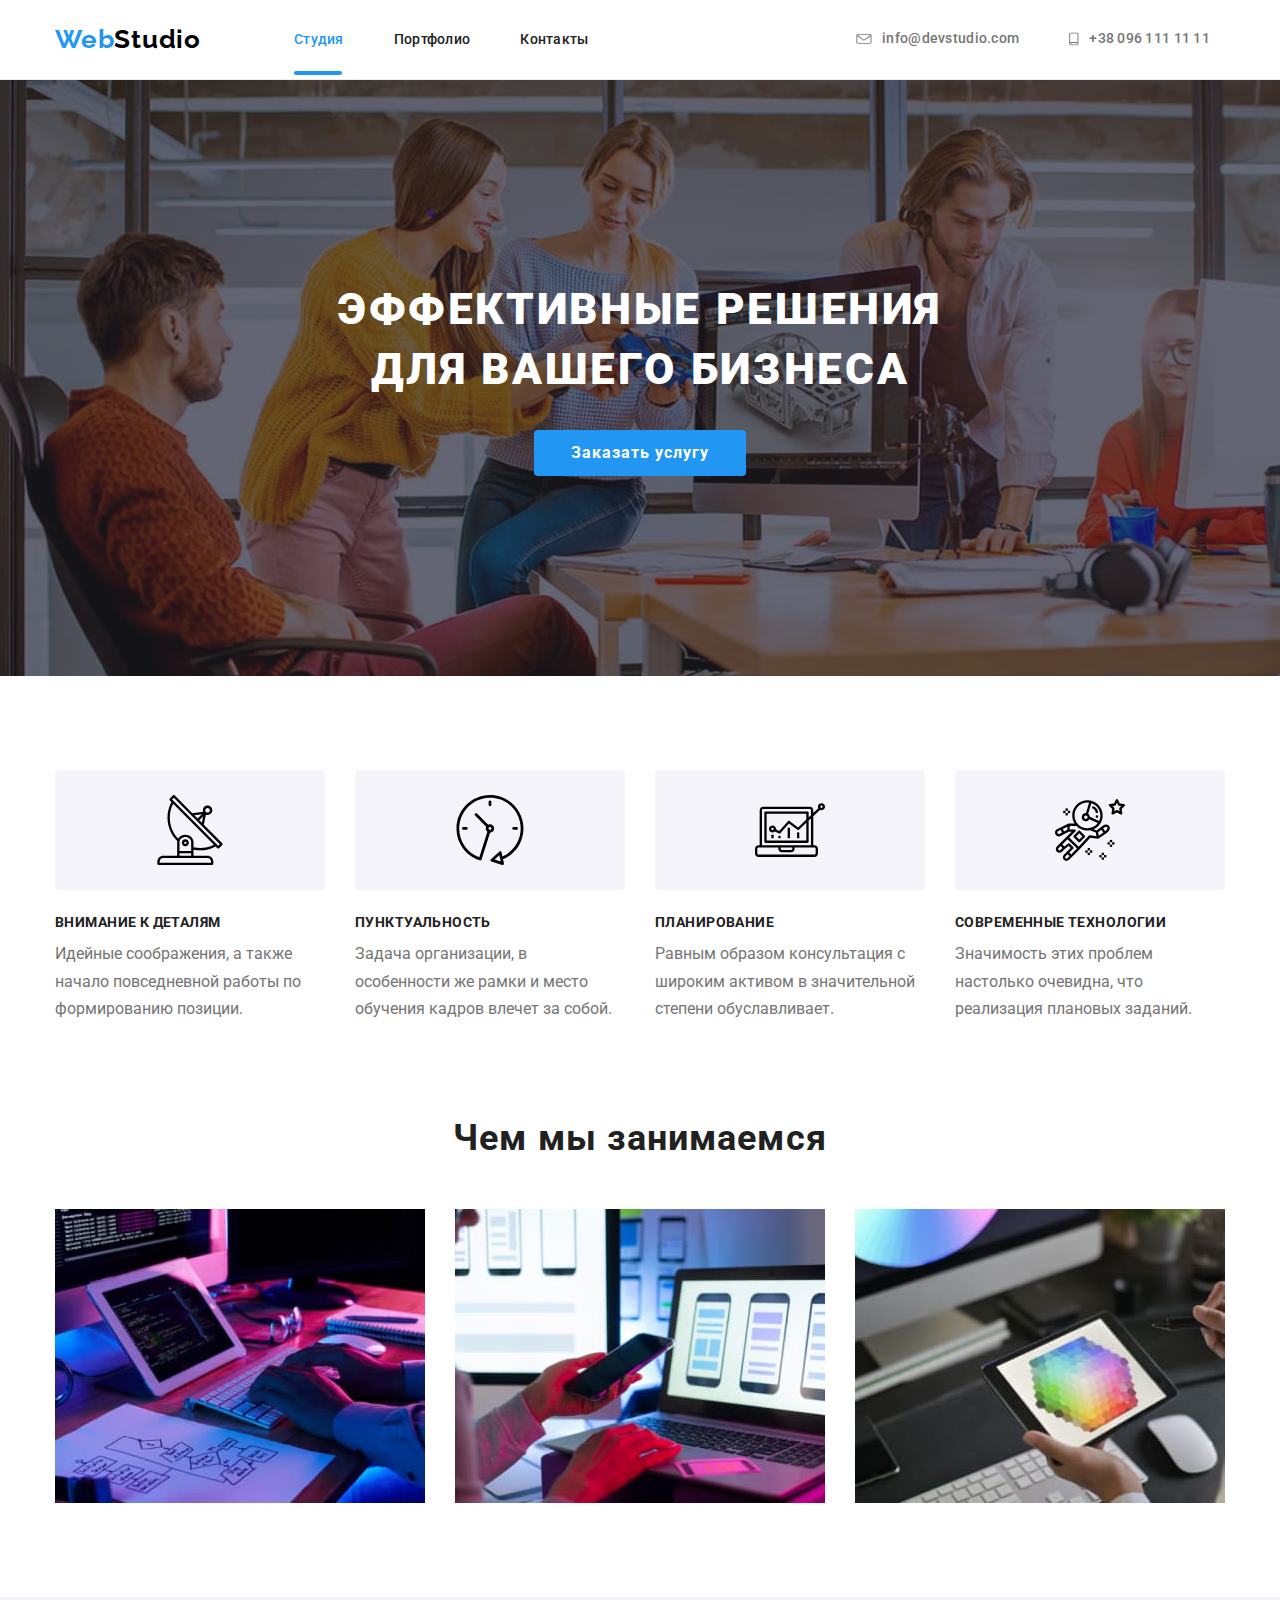
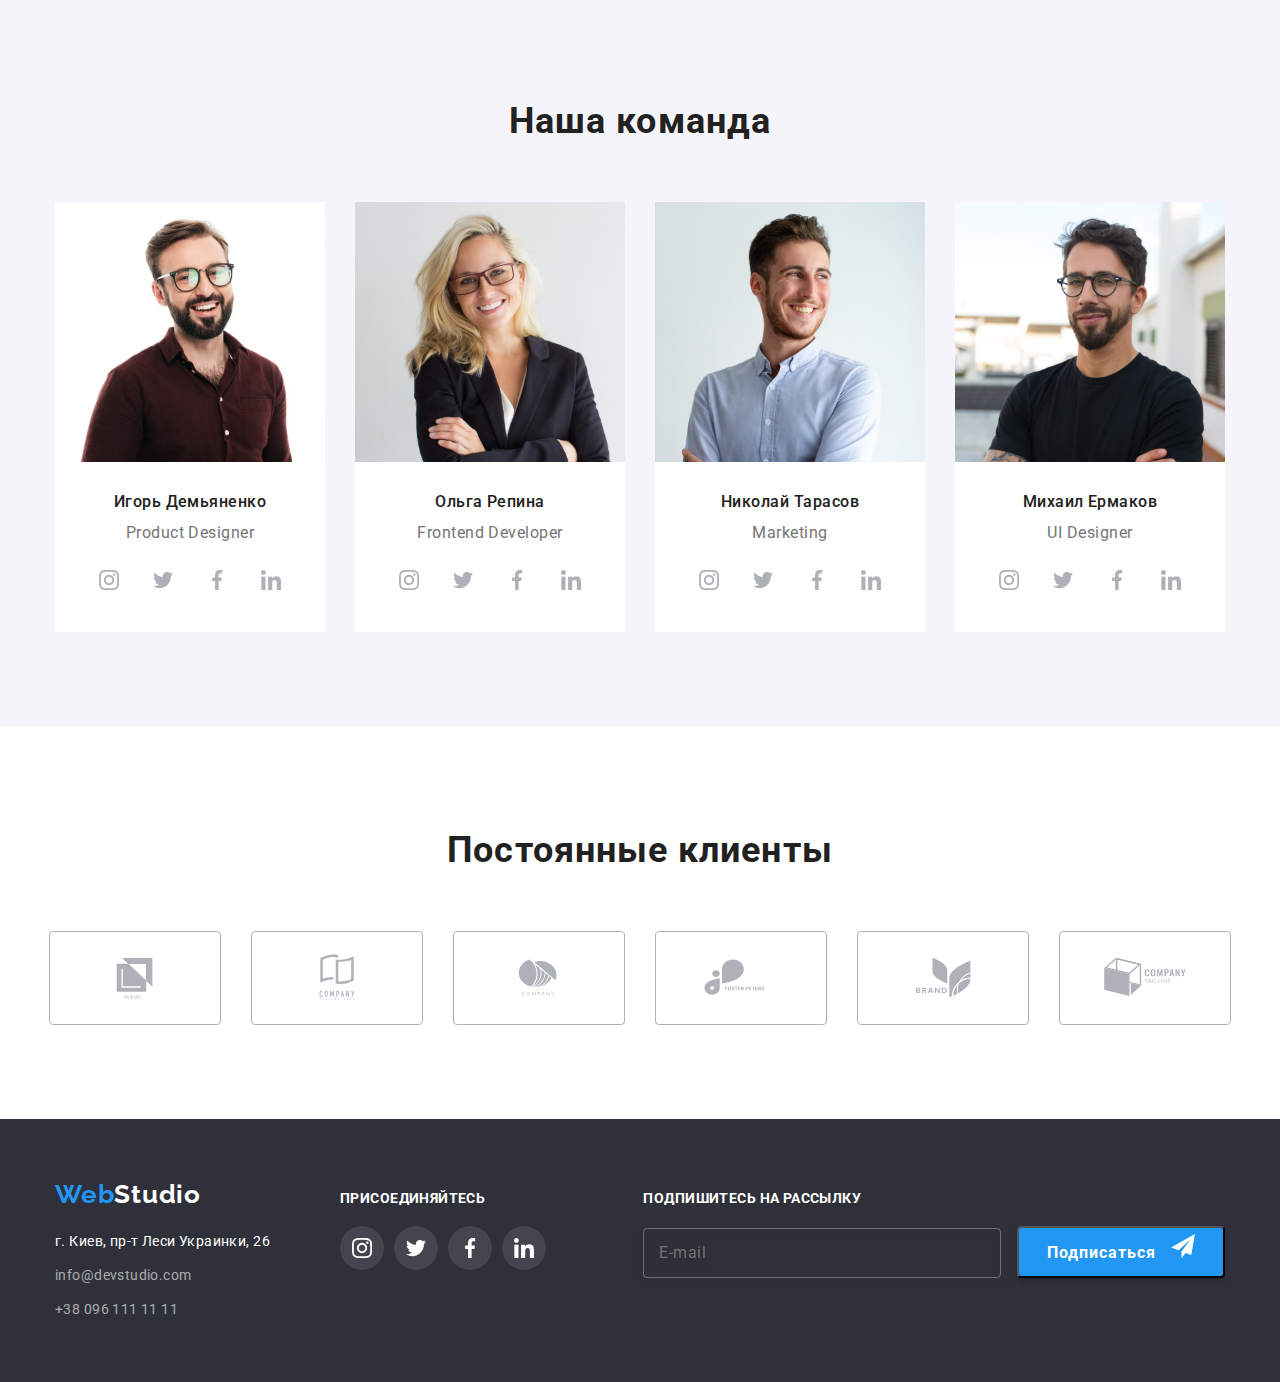
==== index.html @ dc76d2a0 "add" ====
<!DOCTYPE html>
<html lang="ru">
  <head>
    <meta charset="UTF-8" />
    <meta http-equiv="X-UA-Compatible" content="IE=edge" />
    <meta name="viewport" content="width=device-width, initial-scale=1.0" />
    <title>Document</title>
    <link rel="preconnect" href="https://fonts.googleapis.com" />
    <link rel="preconnect" href="https://fonts.gstatic.com" crossorigin />
    <link
      href="https://fonts.googleapis.com/css2?family=Raleway:wght@700&family=Roboto:wght@400;500;700;900&display=swap"
      rel="stylesheet"
    />
    <link
      rel="stylesheet"
      href="https://cdn.jsdelivr.net/npm/modern-normalize@1.1.0/modern-normalize.min.css"
    />
    <link rel="stylesheet" href="./css/styles.css" />
  </head>
  <body>
    <!-- header -->
    <header class="page-header">
      <div class="container header-container">
        <nav class="page-nav">
          <a class="logo-header link" href="WebStudio./index.html" lang="en">
            Web<span class="logo-color-header">Studio</span>
          </a>
          <ul class="menu list">
            <li class="menu-item">
              <a class="menu-link link current studio" href="./index.html">Студия</a>
            </li>
            <li class="menu-item">
              <a class="menu-link link" href="portfolio.html">Портфолио</a>
            </li>
            <li class="menu-item">
              <a class="menu-link link" href="">Контакты</a>
            </li>
          </ul>
        </nav>
        <ul class="menu list">
          <li class="menu-item">
            <a class="contact-email link" href="mailto:info@devstudio.com"
              ><svg class="social-list-icons" width="16" height="12">
                <use href="./images/sprite.svg#icon-envelope"></use>
              </svg>
              info@devstudio.com
            </a>
          </li>
          <li class="menu-item">
            <a class="contact-phone-number link" href="tel:+380961111111"
              ><svg class="social-list-icons" width="10px" height="16px">
                <use href="./images/sprite.svg#icon-smartphone"></use></svg
              >+38 096 111 11 11</a
            >
          </li>
        </ul>
      </div>
    </header>
    <main>
      <!-- hero -->

      <section class="color-hero hero-section">
        <h1 class="hero-title">эффективные решения для вашего бизнеса</h1>
        <button class="modal-btn" type="button" data-modal-open>Заказать услугу</button>
      </section>

      <!-- advantages -->

      <section class="emoloyees-section section">
        <div class="container">
          <h2 class="visually-hidden">наши преимущества</h2>
          <ul class="list list-advantages">
            <li class="advantages-description">
              <div class="icon-advantage-container">
                <svg class="icon-advantage" width="70px" height="70px">
                  <use href="./images/sprite.svg#icon-advantage1"></use>
                </svg>
              </div>
              <h3 class="subtitle">внимание к деталям</h3>
              <p class="subtitle-text">
                Идейные соображения, а также начало повседневной работы по формированию позиции.
              </p>
            </li>
            <li class="advantages-description">
              <div class="icon-advantage-container">
                <svg class="icon-advantage" width="70px" height="70px">
                  <use href="./images/sprite.svg#icon-advantage2"></use>
                </svg>
              </div>
              <h3 class="subtitle">пунктуальность</h3>
              <p class="subtitle-text">
                Задача организации, в особенности же рамки и место обучения кадров влечет за собой.
              </p>
            </li>
            <li class="advantages-description">
              <div class="icon-advantage-container">
                <svg class="icon-advantage" width="70px" height="70px">
                  <use href="./images/sprite.svg#icon-advantage3"></use>
                </svg>
              </div>
              <h3 class="subtitle">планирование</h3>
              <p class="subtitle-text">
                Равным образом консультация с широким активом в значительной степени обуславливает.
              </p>
            </li>
            <li class="advantages-description">
              <div class="icon-advantage-container">
                <svg class="icon-advantage" width="70px" height="70px">
                  <use href="./images/sprite.svg#icon-advantage4"></use>
                </svg>
              </div>
              <h3 class="subtitle">современные технологии</h3>
              <p class="subtitle-text">
                Значимость этих проблем настолько очевидна, что реализация плановых заданий.
              </p>
            </li>
          </ul>
        </div>
      </section>

      <!-- what we are doing -->

      <section class="section what-we-do section-color">
        <div class="container">
          <h2 class="business-subheading">Чем мы занимаемся</h2>
          <ul class="do-list">
            <li>
              <img src="./images/projects/box1.jpg" alt="верстка" width="370" height="294" />
            </li>
            <li>
              <img
                src="./images/projects/box2.jpg"
                alt="адаптация приложения"
                width="370"
                height="294"
              />
            </li>
            <li>
              <img src="./images/projects/box3.jpg" alt="дизайн" width="370" height="294" />
            </li>
          </ul>
        </div>
      </section>

      <!-- our team -->

      <section class="section team-section">
        <div class="container">
          <h2 class="employees-title">Наша команда</h2>
          <ul class="employees-list">
            <li class="employees-card">
              <img
                src="./images/employees/игорь(1).jpg"
                alt="молодой человек"
                width="270"
                height="260"
              />
              <div class="empolyees-card-description">
                <h3 class="names">Игорь Демьяненко</h3>
                <p class="position" lang="en">Product Designer</p>
                <ul class="social-list">
                  <li class="social-list-item">
                    <a href="" class="social-list-link">
                      <svg class="social-list-icon" width="20" height="20">
                        <use href="./images/sprite.svg#icon-instagram"></use>
                      </svg>
                    </a>
                  </li>
                  <li class="social-list-item">
                    <a href="" class="social-list-link">
                      <svg class="social-list-icon" width="20" height="20">
                        <use href="./images/sprite.svg#icon-twitter"></use>
                      </svg>
                    </a>
                  </li>
                  <li class="social-list-item">
                    <a href="" class="social-list-link">
                      <svg class="social-list-icon" width="20" height="20">
                        <use href="./images/sprite.svg#icon-facebook"></use>
                      </svg>
                    </a>
                  </li>
                  <li class="social-list-item">
                    <a href="" class="social-list-link">
                      <svg class="social-list-icon" width="20" height="20">
                        <use href="./images/sprite.svg#icon-linkedin"></use>
                      </svg>
                    </a>
                  </li>
                </ul>
              </div>
            </li>
            <li class="employees-card">
              <img src="./images/employees/ольга(2).jpg" alt="девушка" width="270" height="260" />
              <div class="empolyees-card-description">
                <h3 class="names">Ольга Репина</h3>
                <p class="position" lang="en">Frontend Developer</p>
                <ul class="social-list">
                  <li class="social-list-item">
                    <a href="" class="social-list-link">
                      <svg class="social-list-icon" width="20" height="20">
                        <use href="./images/sprite.svg#icon-instagram"></use>
                      </svg>
                    </a>
                  </li>
                  <li class="social-list-item">
                    <a href="" class="social-list-link">
                      <svg class="social-list-icon" width="20" height="20">
                        <use href="./images/sprite.svg#icon-twitter"></use>
                      </svg>
                    </a>
                  </li>
                  <li class="social-list-item">
                    <a href="" class="social-list-link">
                      <svg class="social-list-icon" width="20" height="20">
                        <use href="./images/sprite.svg#icon-facebook"></use>
                      </svg>
                    </a>
                  </li>
                  <li class="social-list-item">
                    <a href="" class="social-list-link">
                      <svg class="social-list-icon" width="20" height="20">
                        <use href="./images/sprite.svg#icon-linkedin"></use>
                      </svg>
                    </a>
                  </li>
                </ul>
              </div>
            </li>
            <li class="employees-card">
              <img
                src="./images/employees/николай(3).jpg"
                alt="молодой человек"
                width="270"
                height="260"
              />
              <div class="empolyees-card-description">
                <h3 class="names">Николай Тарасов</h3>
                <p class="position" lang="en">Marketing</p>
                <ul class="social-list">
                  <li class="social-list-item">
                    <a href="" class="social-list-link">
                      <svg class="social-list-icon" width="20" height="20">
                        <use href="./images/sprite.svg#icon-instagram"></use>
                      </svg>
                    </a>
                  </li>
                  <li class="social-list-item">
                    <a href="" class="social-list-link">
                      <svg class="social-list-icon" width="20" height="20">
                        <use href="./images/sprite.svg#icon-twitter"></use>
                      </svg>
                    </a>
                  </li>
                  <li class="social-list-item">
                    <a href="" class="social-list-link">
                      <svg class="social-list-icon" width="20" height="20">
                        <use href="./images/sprite.svg#icon-facebook"></use>
                      </svg>
                    </a>
                  </li>
                  <li class="social-list-item">
                    <a href="" class="social-list-link">
                      <svg class="social-list-icon" width="20" height="20">
                        <use href="./images/sprite.svg#icon-linkedin"></use>
                      </svg>
                    </a>
                  </li>
                </ul>
              </div>
            </li>
            <li class="employees-card">
              <img
                src="./images/employees/михаил(4).jpg"
                alt="молодой человек"
                width="270"
                height="260"
              />
              <div class="empolyees-card-description">
                <h3 class="names">Михаил Ермаков</h3>
                <p class="position" lang="en">UI Designer</p>
                <ul class="social-list">
                  <li class="social-list-item">
                    <a href="" class="social-list-link">
                      <svg class="social-list-icon" width="20" height="20">
                        <use href="./images/sprite.svg#icon-instagram"></use>
                      </svg>
                    </a>
                  </li>
                  <li class="social-list-item">
                    <a href="" class="social-list-link">
                      <svg class="social-list-icon" width="20" height="20">
                        <use href="./images/sprite.svg#icon-twitter"></use>
                      </svg>
                    </a>
                  </li>
                  <li class="social-list-item">
                    <a href="" class="social-list-link">
                      <svg class="social-list-icon" width="20" height="20">
                        <use href="./images/sprite.svg#icon-facebook"></use>
                      </svg>
                    </a>
                  </li>
                  <li class="social-list-item">
                    <a href="" class="social-list-link">
                      <svg class="social-list-icon" width="20" height="20">
                        <use href="./images/sprite.svg#icon-linkedin"></use>
                      </svg>
                    </a>
                  </li>
                </ul>
              </div>
            </li>
          </ul>
        </div>
      </section>

      <!-- =====our clients ====== -->

      <section class="constant-clients">
        <div class="container">
          <h2 class="employees-title">Постоянные клиенты</h2>
          <ul class="constant-client-list">
            <li class="constant-client-item">
              <a href="" class="client-list-link">
                <svg class="client-list-icon" width="106" height="60">
                  <use href="./images/sprite.svg#icon-Logo"></use>
                </svg>
              </a>
            </li>
            <li class="constant-client-item">
              <a href="" class="client-list-link">
                <svg class="client-list-icon" width="106" height="60">
                  <use href="./images/sprite.svg#icon-Logo-1"></use>
                </svg>
              </a>
            </li>
            <li class="constant-client-item">
              <a href="" class="client-list-link">
                <svg class="client-list-icon" width="106" height="60">
                  <use href="./images/sprite.svg#icon-Logo-2"></use>
                </svg>
              </a>
            </li>
            <li class="constant-client-item">
              <a href="" class="client-list-link">
                <svg class="client-list-icon" width="106" height="60">
                  <use href="./images/sprite.svg#icon-Logo-3"></use>
                </svg>
              </a>
            </li>
            <li class="constant-client-item">
              <a href="" class="client-list-link">
                <svg class="client-list-icon" width="106" height="60">
                  <use href="./images/sprite.svg#icon-Logo-4"></use>
                </svg>
              </a>
            </li>
            <li class="constant-client-item">
              <a href="" class="client-list-link">
                <svg class="client-list-icon" width="106" height="60">
                  <use href="./images/sprite.svg#icon-Logo-5"></use>
                </svg>
              </a>
            </li>
          </ul>
        </div>
      </section>
    </main>

    <!-- footer -->

    <footer class="footer-color">
      <div class="container footer-container">
        <div>
          <a class="logo-footer" href="WebStudio./index.html" lang="en"
            >Web<span class="logo-color-footer">Studio</span></a
          >
          <address>
            <ul class="list-menu">
              <li class="footer-menu-item">
                <a
                  class="contacts link"
                  href="https://goo.gl/maps/xcYjVPtmM2zp14ST6"
                  target="_blank"
                  rel="noopener noreferrer"
                  >г. Киев, пр-т Леси Украинки, 26</a
                >
              </li>
              <li class="footer-menu-item">
                <a class="contact-detail link" href="mailto:info@devstudio.com"
                  >info@devstudio.com</a
                >
              </li>
              <li class="footer-menu-item">
                <a class="contact-detail link" href="tel:+380961111111">+38 096 111 11 11</a>
              </li>
            </ul>
          </address>
        </div>

        <div class="footer-social-list-container">
          <p class="footer-paragraph">Присоединяйтесь</p>
          <ul class="footer-social-list">
            <li class="footer-social-list-item">
              <a href="" class="footer-social-list-link">
                <svg class="footer-social-list-icon" width="20" height="20">
                  <use href="./images/sprite.svg#icon-instagram"></use>
                </svg>
              </a>
            </li>
            <li class="footer-social-list-item">
              <a href="" class="footer-social-list-link">
                <svg class="footer-social-list-icon" width="20" height="20">
                  <use href="./images/sprite.svg#icon-twitter"></use>
                </svg>
              </a>
            </li>
            <li class="footer-social-list-item">
              <a href="" class="footer-social-list-link">
                <svg class="footer-social-list-icon" width="20" height="20">
                  <use href="./images/sprite.svg#icon-facebook"></use>
                </svg>
              </a>
            </li>
            <li class="footer-social-list-item">
              <a href="" class="footer-social-list-link">
                <svg class="footer-social-list-icon" width="20" height="20">
                  <use href="./images/sprite.svg#icon-linkedin"></use>
                </svg>
              </a>
            </li>
          </ul>
        </div>
      
                        <!-- ==== Subscribtion to the newsletter (footer) ==== -->
     <div class="footer-subscription-container"> 
      <p class="footer-subscribe-to-newsletter">подпишитесь на рассылку</p>
       <form class="footer-form">
  <label class="footer-form-label">
    <input type="email" class="footer-form-input" name="mail" placeholder="E-mail">
  </label>

  <button class="footer-subscription-button" type="submit">Подписаться <svg class="footer-submit-btn-icon" width="24" height="24"> <use href="./images/sprite.svg#icon-subscribe"></use>
        </svg> 
  </button>
</form>
      </div>
    </div>
    </footer>
                   <!-- ==== / End of Subscribtion to the newsletter (footer)==== -->
                  
                   <!-- ======/END OF FOOTER =========-->

                   <!-- ======MODAL WINDOW =========-->
   <div class="backdrop is-hidden" data-modal>
      <div class="modal">
        <button type="button" class="modal-close-btn" data-modal-close> <svg class="modal-close-btn-icon" width="18" height="18"> <use href="./images/sprite.svg#icon-close"></use>
        </svg> 
      </button>
      <form class="modal-form">
           
      <p class="modal-window-text">Оставьте свои данные, мы вам перезвоним</p>
    
        <lable class="modal-form-field">
          <span class="modal-form-input-desc">Имя*</span>
      
      <span class="modal-form-input-wrapper">
        <input 
          type="text" 
          name="user_name" 
          class="modal-form-input" 
          required pattern="^[a-zA-Zа-яА-Я]+" 
          minlength="2"> 
        <svg class="modal-form-input-icon" > 
          <use href="./images/sprite.svg#icon-name-modal"></use>
        </svg>    
      </span>
    
    </lable>


    <lable class="modal-form-field">
          <span class="modal-form-input-desc">Телефон*</span>
      <span class="modal-form-input-wrapper">
          <input type="tel" name="user_phone" class="modal-form-input" required pattern="[0-9]{3}-[0-9]{3}-[0-9]{2}-[0-9]{2}"
          title="xxx-xxx-xx-xx">
          <svg class="modal-form-input-icon" > 
          <use href="./images/sprite.svg#icon-phone-modal"></use>
        </svg>    
      </span>
        </lable>

        <lable class="modal-form-field">
          <span class="modal-form-input-desc">Почта*</span>
      <span class="modal-form-input-wrapper">
          <input type="mail" name="user_mail" class="modal-form-input" required>
          <svg class="modal-form-input-icon" > 
          <use href="./images/sprite.svg#icon-email-modal"></use>
          </svg>    
      </span> 
        </lable>

        <lable class="modal-form-field">
          <span class="modal-form-input-desc">Комментарий</span>
          <textarea 
          name="user_message"   
          class="modal-form-message" 
          placeholder="Введите текст"></textarea>
        </lable>

        <input id="user-policy" type="checkbox" name="user_policy" class="modal-form-check visually-hidden"></input>
        <lable for="user-policy" class="modal-form-check-desc"> 
          <span> <p class="agree-to-subscription">Соглашаюсь с рассылкой и принимаю&nbsp;</p>   
          </span> 
          <span> <p><a href="" class="accept-terms-link">Условия договора</a></p> 
          </span> 
        </lable>

        <button type="submit" class="modal-form-submit">Отправить</button>
      </form>
      </div>
    </div>
    <script src="./js/modal.js"></script>
  </body>
</html>
---- css/styles.css ----
:root {
  --primary-font: 'Roboto', sans-serif;
  --accent-color: #2196f3;
  --transition-dur-and-fun: 250ms cubic-bezier(0.4, 0, 0.2, 1);
}
h1,
h2,
h3,
h4,
p {
  margin-top: 0;
  margin-bottom: 0;
}
ul,
ol {
  margin-top: 0;
  margin-bottom: 0;
  padding-left: 0;
}

img {
  display: block;
}

button {
  cursor: pointer;
}

.section {
  padding-top: 94px;
  padding-bottom: 94px;
}

.list {
  list-style: none;
}
.link {
  text-decoration: none;
}
body {
  font-family: var(--primary-font);
}

.container {
  width: 1200px;
  margin-left: auto;
  margin-right: auto;
  padding-left: 15px;
  padding-right: 15px;
}

/*===== DOCUMENT PAGE ======*/

/* ======== DOCUMENT HEADER ==========*/
.page-header {
  padding-bottom: 24px;
  padding-top: 24px;
  border-bottom: 1px solid #ececec;
}

.header-container {
  display: flex;
  align-items: center;
}

.page-nav {
  display: flex;
  align-items: center;
}

.logo-header {
  font-family: 'Raleway', sans-serif;
  font-weight: 700;
  font-size: 26px;
  line-height: 1.19;
  letter-spacing: 0.03em;
  color: var(--accent-color);
  text-decoration: none;
  margin-right: 93px;
}

.logo-color-header {
  color: #000000;
  /* padding-top: 24px;
        padding-bottom: 24px; */
}

.menu {
  display: flex;
  align-items: center;
  margin-left: auto;
}

.menu-link.current {
  color: var(--accent-color);
}

.menu-item:not(:last-child) {
  margin-right: 50px;
  align-items: center;
}

.menu-link {
  position: relative;
  font-weight: 500;
  font-size: 14px;
  line-height: 1.14;
  letter-spacing: 0.02em;
  color: #212121;
  transition: color var(--transition-dur-and-fun);
}
.menu-link:hover,
.menu-link:focus {
  color: var(--accent-color);
  transition: color var(--transition-dur-and-fun);
}

.current {
  color: var(--accent-color);
}

.contact-email {
  align-items: center;
  font-size: 14px;
  line-height: 1.14;
  letter-spacing: 0.02em;
  color: #757575;
  transition: color var(--transition-dur-and-fun);
}
.contact-email:hover,
.contact-email:focus {
  color: var(--accent-color);
  /* transition: color var(--transition-dur-and-fun); */
}

.contact-phone-number {
  font-size: 14px;
  line-height: 1.14;
  letter-spacing: 0.02em;
  color: #757575;
  padding-right: 15px;
  transition: color var(--transition-dur-and-fun);
}

.contact-phone-number:hover,
.contact-phone-number:focus {
  color: var(--accent-color);
  transition: color var(--transition-dur-and-fun);
}

.social-list-icons {
  align-items: center;
  margin-right: 10px;
  fill: currentColor;
  transition: color var(--transition-dur-and-fun);
}
.social-list-item {
  /* margin-right: 10px; */
  width: 44px;
  height: 44px;
}

.social-list-icons:hover,
.social-list-icons:focus {
  fill: var(--accent-color);
  transition: color var(--transition-dur-and-fun);
}

.studio::after {
  display: block;
  width: 48px;
  height: 4px;
  background-color: #2196f3;
  border-radius: 2px;
  content: '';
  position: absolute;
  bottom: -28px;
}

/* ================  HERO   ========== */

.modal-btn {
  padding-top: 8px;
  padding-bottom: 8px;
  padding-right: 37px;
  padding-left: 37px;
  font-weight: 700;
  font-size: 16px;
  line-height: 1.87;
  color: #ffffff;
  background: var(--accent-color);
  font-family: inherit;
  letter-spacing: 0.06em;
  border-radius: 4px;
  margin-top: 30px;
  transition: var(--transition-dur-and-fun);
  border: none;
}
.modal-btn:hover,
.modal-btn:focus {
  background-color: #188ce8;
  box-shadow: 0px 4px 4px rgba(0, 0, 0, 0.15);
  border-radius: 4px;
  transition: var(--transition-dur-and-fun);
}

.hero-title {
  font-weight: 900;
  font-size: 44px;
  line-height: 1.36;
  letter-spacing: 0.06em;
  text-transform: uppercase;
  color: #ffffff;
  margin-left: auto;
  margin-right: auto;
  width: 691px;
}
.color-hero {
  background: #2f303a;
}

.hero-section {
  padding-top: 200px;
  padding-bottom: 200px;
  text-align: center;
  background-image: linear-gradient(rgba(47, 48, 58, 0.4), rgba(47, 48, 58, 0.4)),
    url(../images/header-image/header-img.jpg);
  background-size: cover;
  background-color: #c4c4c4;
  max-width: 1600px;
  margin: 0 auto;
}

/* ===============  ADVANTAGES   =========== */

.list-advantages {
  margin: 0;
  padding: 0;
  list-style: none;
  gap: 30px;
}

.visually-hidden {
  position: absolute;
  width: 1px;
  height: 1px;
  margin: -1px;
  border: 0;
  padding: 0;

  white-space: nowrap;
  clip-path: inset(100%);
  clip: rect(0 0 0 0);
  overflow: hidden;
}

.icon-advantage-container {
  display: flex;
  align-items: center;
  justify-content: center;
  border-radius: 4px;
  height: 120px;
  margin-bottom: 25px;
  background: #f5f4fa;
}

.icon-advantage {
  width: 70px;
  height: 70px;
}

.advantages-description {
  width: 270px;
}
.emoloyees-section {
  padding-top: 94px;
  padding-bottom: 94px;
}

.subtitle {
  font-weight: 700;
  font-size: 14px;
  line-height: 1.14;
  letter-spacing: 0.03em;
  text-transform: uppercase;
  color: #212121;
  margin-bottom: 10px;
}

.subtitle-text {
  line-height: 1.71;
  color: #757575;
}

.list {
  justify-content: center;
  display: flex;
}

/*============= WHAT WE ARE DOING ============*/

.what-we-do {
  padding-top: 0;
}

.business-subheading {
  text-align: center;
  margin-bottom: 50px;
  font-size: 36px;
  line-height: 1.17;
  text-align: center;
  letter-spacing: 0.03em;
  color: #212121;
}

.do-list {
  justify-content: center;
  display: flex;
  gap: 30px;
  list-style: none;
}

/* =============  OUR TEAM  ========= */

.team-section {
  background-color: #f5f4fa;
}

.employees-list {
  list-style: none;
}

.team-container {
  width: 1200px;
  margin-left: auto;
  margin-right: auto;
  padding-left: 15px;
  padding-right: 15px;
  background: #f5f4fa;
}

.employees-title {
  font-size: 36px;
  line-height: 1.7;
  text-align: center;
  letter-spacing: 0.03em;
  color: #212121;
  margin-bottom: 50px;
  text-align: center;
  margin-bottom: 50px;
}

.employees-list {
  display: flex;
  flex-wrap: wrap;
  gap: 30px;
  /* padding-bottom: 94px; */
}

.employees-card {
  flex-basis: calc((100% - 90px) / 4);
}

.empolyees-card-description {
  padding-top: 30px;
  padding-bottom: 30px;
  text-align: center;
  background-color: #ffffff;
}

.names {
  font-weight: 500;
  font-size: 16px;
  line-height: 1.19;
  letter-spacing: 0.03em;
  color: #212121;
  margin-bottom: 12px;
}

.position {
  line-height: 1.19;
  letter-spacing: 0.03em;
  color: #757575;
  margin-bottom: 16px;
}
.social-list {
  display: flex;
  justify-content: center;
  gap: 10px;
  list-style: none;
}

.social-list-link {
  display: flex;
  align-items: center;
  justify-content: center;
  width: 100%;
  height: 100%;
  border-radius: 50%;
  background-color: #ffffff;
  transition: background-color var(--transition-dur-and-fun);
}
.social-list-link:hover,
.social-list-link:focus {
  background-color: #2196f3;
  /* transition: var(--transition-dur-and-fun); */
}

.social-list-link:hover .social-list-icon,
.social-list-link:focus .social-list-icon {
  fill: #ffffff;
  cursor: pointer;
  /* transition: var(--transition-dur-and-fun); */
}

.social-list-icon {
  fill: #afb1b8;
  transition: fill var(--transition-dur-and-fun);
}

/* CONSTANT CLIENTS */

.constant-clients {
  padding-top: 94px;
  padding-bottom: 94px;
}

.constant-client-list {
  display: flex;
  justify-content: center;
  list-style: none;
}

.client-list-icon {
  width: 170px;
  height: 92px;
  transition: fill var(--transition-dur-and-fun);
}

.client-list-link {
  display: flex;
  justify-content: center;
  align-items: center;
  border: 1px solid #afb1b8;
  border-radius: 4px;
  fill: #afb1b8;
  transition: border-color var(--transition-dur-and-fun);
}

.client-list-link:hover .client-list-icon,
.client-list-link:focus .client-list-icon {
  fill: #2196f3;
  cursor: pointer;
  transition: fill var(--transition-dur-and-fun);
}

.client-list-link:hover,
.client-list-link:focus {
  border-color: #2196f3;
}

.constant-client-item:not(:last-child) {
  margin-right: 30px;
}

/* ========END OF CONSTANT CLIETNS========== */

/* ===========   FOOTER  ========= */

.footer-container {
  display: flex;
  align-items: baseline;
}

.list-menu {
  list-style: none;
}

.footer-menu-item:not(:last-child) {
  margin-bottom: 10px;
}

.logo-footer {
  font-family: 'Raleway', sans-serif;
  font-weight: 700;
  font-size: 26px;
  line-height: 1.19;
  letter-spacing: 0.03em;
  color: var(--accent-color);
  text-decoration: none;
  margin-bottom: 20px;
  display: block;
}

.contacts {
  font-style: normal;
  font-size: 14px;
  line-height: 1.71;
  letter-spacing: 0.03em;
  color: #ffffff;
  transition: color var(--transition-dur-and-fun), background var(--transition-dur-and-fun);
}
.contacts:hover,
.contacts:focus {
  color: var(--accent-color);
  transition: var(--transition-dur-and-fun);
}
.logo-color-footer {
  color: #ffffff;
}
.contact-detail {
  font-style: normal;
  font-size: 14px;
  line-height: 1.71;
  letter-spacing: 0.03em;
  color: rgba(255, 255, 255, 0.6);
  transition: color var(--transition-dur-and-fun), background var(--transition-dur-and-fun);
}

.contact-detail:hover,
.contact-detail:focus {
  color: var(--accent-color);
  transition: var(--transition-dur-and-fun);
}

.footer-color {
  background: #2f303a;
  padding-top: 60px;
  padding-bottom: 60px;
}

.footer-social-list-container {
  margin-left: 70px;
}

.footer-social-list-item {
  list-style: none;
}
.footer-paragraph {
  font-weight: 700;
  font-size: 14px;
  line-height: 16px;
  letter-spacing: 0.03em;
  text-transform: uppercase;
  color: #ffffff;
  padding-bottom: 20px;
}

.footer-social-list {
  display: flex;
  justify-content: center;
  gap: 10px;
}

.footer-social-list-link {
  display: flex;
  justify-content: center;
  align-items: center;
  width: 44px;
  height: 44px;
  border-radius: 50%;
  background-color: rgba(255, 255, 255, 0.1);
  transition: background var(--transition-dur-and-fun);
}

.footer-social-list-icon {
  fill: #ffffff;
}
.footer-social-list-link:hover,
.footer-social-list-link:focus {
  background-color: var(--accent-color);
  transition: var(--transition-dur-and-fun);
}

/*======== END OF DOCUMENT PAGE ========*/

/* ======= === PORTFOLIO PAGE === ======== */

/*    =========Portfolio Header =========== */

.menu-link {
  font-weight: 500;
  font-size: 14px;
  line-height: 1.14;
  letter-spacing: 0.02em;
  color: #212121;
  position: relative;
}

.portfolio-page-header {
  padding-top: 24px;
  border-bottom: 1px solid #ececec;
  padding-bottom: 24px;
}

.contact-phone-number {
  font-weight: 500;
  font-size: 14px;
  line-height: 1.14;
  letter-spacing: 0.02em;
  color: #757575;
  display: flex;
  align-items: center;
}

.contact-email {
  font-weight: 500;
  font-size: 14px;
  line-height: 1.14;
  letter-spacing: 0.02em;
  color: #757575;
  display: flex;
  align-items: center;
}

.portfolio::after {
  display: block;
  width: 78px;
  height: 4px;
  background-color: #2196f3;
  border-radius: 2px;
  content: '';
  position: absolute;
  bottom: -28px;
}

.social-list-icons {
  align-items: center;
  margin-right: 10px;
  fill: currentColor;
}

/* ======End Of Portfolio Header======= */

/* =============  =======  PORTFOLIO HERO  ======   ============ */

.portfolio-list-hero {
  margin-bottom: 50px;
  border: none;
}

.portfolio-menu-item:not(:last-child) {
  margin-right: 8px;
}

.portfolio-btn {
  font-weight: 500;
  font-size: 16px;
  line-height: 1.62;
  letter-spacing: 0.03em;
  color: #212121;
  font-family: inherit;
  padding-top: 6px;
  padding-bottom: 6px;
  padding-right: 22px;
  padding-left: 22px;
  border: none;
  border-radius: 4px;
  box-shadow: 0px 3px 1px rgba(0, 0, 0, 0.1);
  transition: color var(--transition-dur-and-fun), background var(--transition-dur-and-fun),
    box-shadow var(--transition-dur-and-fun);
}

portfolio-btn:not(:last-child) {
  margin-right: 8px;
}
.portfolio-btn:hover,
.portfolio-btn:focus {
  color: #ffffff;
  background: var(--accent-color);
  box-shadow: 0px 1px 1px rgba(0, 0, 0, 0.12), 0px 4px 4px rgba(0, 0, 0, 0.06),
    1px 4px 6px rgba(0, 0, 0, 0.16);
  border-radius: 4px;
  transition: color var(--transition-dur-and-fun), background var(--transition-dur-and-fun),
    box-shadow var(--transition-dur-and-fun);
}

/* ======== PORTFOLIO PROJECTS =========*/

.overlay {
  position: absolute;
  overflow-y: scroll;
  transform: translate(0, 100%);
  transition: transform var(--transition-dur-and-fun);
  left: 0;
  top: 0;
  font-size: 18px;
  line-height: 1.56;
  letter-spacing: 0.03em;
  padding-top: 61px;
  padding-bottom: 65px;
  padding-right: 24px;
  padding-left: 24px;
  width: 100%;
  height: 100%;
  color: #ffffff;
  background-color: rgba(33, 150, 243, 0.9);
}

.team-list-link-wrapper {
  transition: background var(--transition-dur-and-fun);
  /* box-shadow: 0px 1px 1px rgba(0, 0, 0, 0.12), 0px 4px 4px rgba(0, 0, 0, 0.06),
    1px 4px 6px rgba(0, 0, 0, 0.16); */
}

.team-list-link-wrapper:hover,
.team-list-link-wrapper:focus {
  display: block;
  box-shadow: 0px 1px 1px rgba(0, 0, 0, 0.12), 0px 4px 4px rgba(0, 0, 0, 0.06),
    1px 4px 6px rgba(0, 0, 0, 0.16);
}

.team-list-link-wrapper:hover .overlay,
.team-list-link-wrapper:focus .overlay {
  transform: translate(0, 0);
}

.portfolio-project-lists {
  flex-basis: calc((100% - 60px) / 3);
  position: relative;
}

.team-list-img-wrapper {
  position: relative;
  overflow: hidden;
}

.portfolio-lists {
  display: flex;
  flex-wrap: wrap;
  gap: 30px;
}

.project-name-cards {
  border: 1px solid #eeeeee;
  border-top: none;
  padding-top: 20px;
  padding-left: 24px;
  padding-right: 24px;
  padding-bottom: 20px;
}

.project-name {
  font-weight: 700;
  font-size: 18px;
  line-height: 2;
  letter-spacing: 0.06em;
  color: #212121;
  margin-bottom: 4px;
}

.project-category {
  line-height: 1.88;
  letter-spacing: 0.03em;
  color: #757575;
}
/* .link {
    transition: color var(--transition-dur-and-fun)
} */

/* ======== ======  END OF PORTFOLIO  PAGE ====== ========== */

/* ===== MODAL WINDOW =====*/
.backdrop {
  position: fixed;
  top: 0;
  left: 0;
  z-index: 100;
  width: 100%;
  height: 100%;
  background-color: rgba(0, 0, 0, 0.2);
  transition: opacity var(--transition-dur-and-fun), visibility var(--transition-dur-and-fun);
}

.backdrop.is-hidden {
  opacity: 0;
  visibility: hidden;
  pointer-events: none;
}

.modal {
  position: absolute;
  top: 50%;
  left: 50%;
  transform: translate(-50%, -50%);
  width: 528px;
  height: 581px;
  background-color: #ffffff;
  box-shadow: 0px 1px 3px rgba(0, 0, 0, 0.12), 0px 1px 1px rgba(0, 0, 0, 0.14),
    0px 2px 1px rgba(0, 0, 0, 0.2);
  border-radius: 4px;
  padding: 40px;
}

.modal-close-btn {
  position: absolute;
  top: 10px;
  right: 10px;
  display: flex;
  justify-content: center;
  align-items: center;
  width: 30px;
  height: 30px;
  border-radius: 50%;
  background-color: #ffffff;
  border: 1px solid rgba(0, 0, 0, 0.1);
  padding: 0;
  transition: border-color var(--transition-dur-and-fun);
}
.modal-close-btn:hover,
.modal-close-btn:focus {
  fill: var(--accent-color);
  transition: fill var(--accent-color);
}

.button {
  transition: fill var(--transition-dur-and-fun);
  position: absolute;
  top: 8px;
  right: 8px;
  border: 1px solid rgba(0, 0, 0, 0.1);
  background-color: #ffffff;
  border-radius: 50%;
}

.modal-close-btn:hover .modal-close-btn-icon,
.modal-close-btn:focus .modal-close-btn-icon {
  fill: var(--accent-color);
}

/* ==== / MODAL WINDOW ====*/

/* ======MODAL FORM ======= */

.modal-window-text {
  font-weight: 700;
  font-size: 20px;
  line-height: 23px;
  text-align: center;
  letter-spacing: 0.03em;
  color: #212121;
  margin-bottom: 12px;
}

.modal-form {
  display: flex;
  flex-direction: column;
}
.modal-form-field {
  margin-bottom: 10px;
}

.modal-form-input-desc {
  display: block;
  font-size: 12px;
  line-height: 1.17;
  letter-spacing: 0.01em;
  color: #757575;
  margin-bottom: 4px;
}

.modal-form-input-wrapper {
  position: relative;
  display: block;
}

.modal-form-input {
  width: 100%;
  height: 40px;
  border: 1px solid rgba(33, 33, 33, 0.2);
  border-radius: 4px;
  padding-left: 42px;
  color: #000000;
  transition: border-color var(--transition-dur-and-fun);
}

.modal-form-input:focus {
  border-color: var(--accent-color);
  outline: none;
}

.modal-form-input-icon {
  position: absolute;
  top: 50%;
  left: 12px;
  transform: translateY(-50%);
  display: block;
  width: 18px;
  height: 18px;
  transition: fill var(--transition-dur-and-fun);
}

.modal-form-input:focus + .modal-form-input-icon {
  fill: var(--accent-color);
}

.modal-form-message {
  font-size: 12px;
  resize: none;
  width: 100%;
  height: 120px;
  padding: 12px;
  transition: border-color var(--transition-dur-and-fun);
  border-radius: 4px;
}

.modal-form-message::placeholder {
  color: rgba(117, 117, 117, 0.5);
}

.modal-form-message:focus {
  outline: none;
  border-color: var(--accent-color);
}

.modal-form-check-desc {
  display: flex;
  align-items: center;
  font-size: 14px;
  margin-bottom: 30px;
}

.modal-form-check-desc::before {
  content: '';
  display: block;
  width: 16px;
  height: 15px;
  border: 1px solid #212121;
  cursor: pointer;
  border-radius: 4px;
  margin-right: 7px;
}

.modal-form-check:checked + .modal-form-check-desc::before {
  background-color: var(--accent-color);
  background-image: url(../images/modal-window/Vector.png);
  background-origin: border-box;
  background-repeat: no-repeat;
  background-position: center;
  border: none;
}

.modal-form-check:focus + .modal-form-check-desc::before {
  outline: var(--accent-color);
}

.modal-form-submit {
  align-self: center;
  min-width: 150px;
  height: 50px;
  line-height: 1.87;
  color: #ffffff;
  background: var(--accent-color);
  font-family: inherit;
  letter-spacing: 0.06em;
  border-radius: 4px;
  border: none;
  transition: var(--transition-dur-and-fun);
  box-shadow: 0px 4px 4px rgba(0, 0, 0, 0.15);
}

.modal-form-submit:focus {
  background-color: #188ce8;
  box-shadow: 0px 4px 4px rgba(0, 0, 0, 0.15);
}

.agree-to-subscription {
  font-size: 14px;
  line-height: 1.71;
  letter-spacing: 0.03em;
  color: #757575;
}

.accept-terms-link {
  font-size: 14px;
  line-height: 1.7;
  letter-spacing: 0.03em;
  text-decoration-line: underline;
  color: #2196f3;
}

/* ====== / MODAL FORM ======= */

/* <!-- ==== Subscribtion to the newsletter (footer) ==== --> */
.footer-subscribe-to-newsletter {
  font-weight: 700;
  font-size: 14px;
  line-height: 16px;
  letter-spacing: 0.03em;
  text-transform: uppercase;
  color: #ffffff;
  margin-bottom: 20px;
}

.footer-subscription-container {
  align-items: center;
  margin-left: auto;
  background-color: #2f303a;
}

.footer-subscription-button {
  padding: 10px 28px;
  padding-top: 6px;
  padding-bottom: 8px;
  background: #2196f3;
  box-shadow: 0px 4px 4px rgba(0, 0, 0, 0.15);
  border-radius: 4px;
  margin-left: 12px;
  font-weight: 700;
  font-size: 16px;
  line-height: 1.88;
  color: #ffffff;
  letter-spacing: 0.06em;
  /* display: flex;
  align-items: center; */
}

.footer-form-input {
  height: 50px;
  width: 358px;
  padding: 15px;
  font-weight: 400;
  font-size: 16px;
  line-height: 1.25;
  letter-spacing: 0.03em;
  background-color: transparent;
  color: rgba(255, 255, 255, 0.6);
  border: 1px solid rgba(255, 255, 255, 0.3);
  border-radius: 4px;
  filter: drop-shadow(0px 4px 4px rgba(0, 0, 0, 0.15));
}

.footer-form-lable {
  border-radius: 4px;
}

.footer-submit-btn-icon {
  margin-left: 10px;
}
/* <!-- ==== / End of Subscribtion to the newsletter (footer)==== --> */
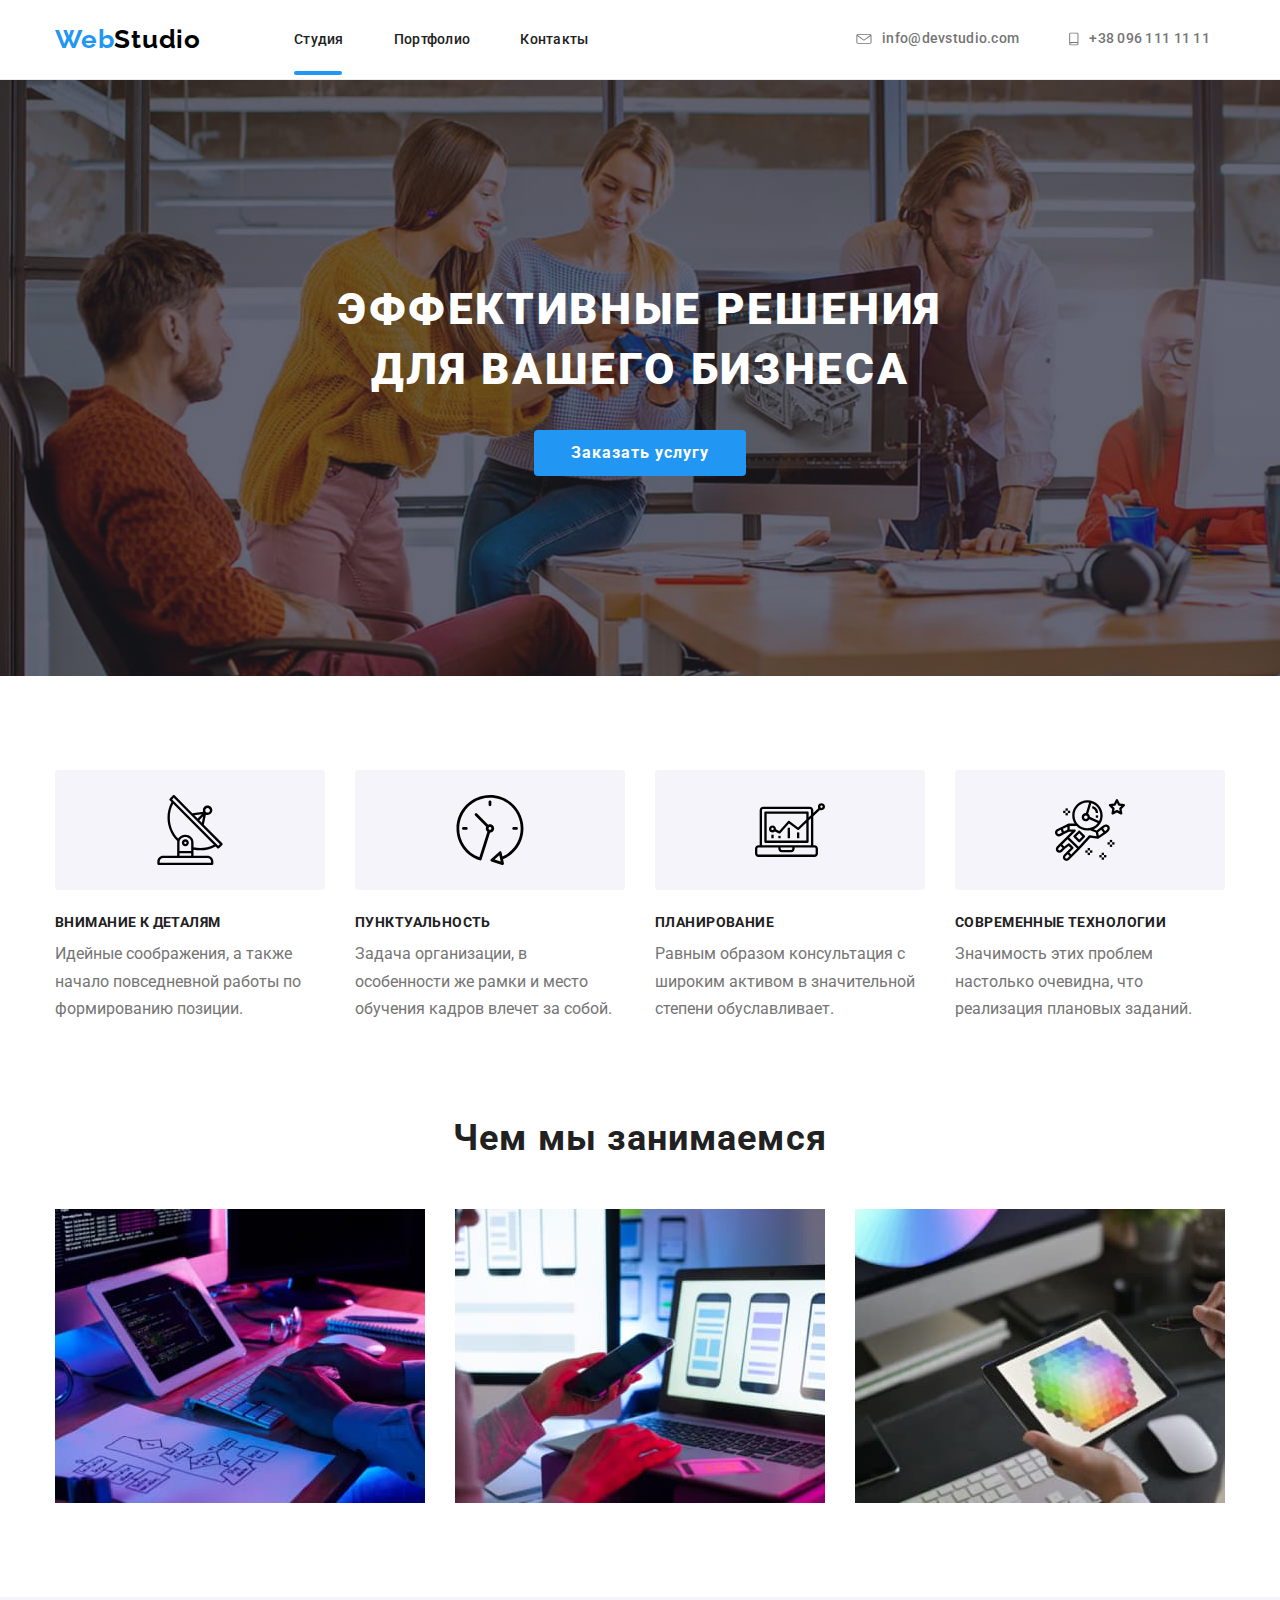
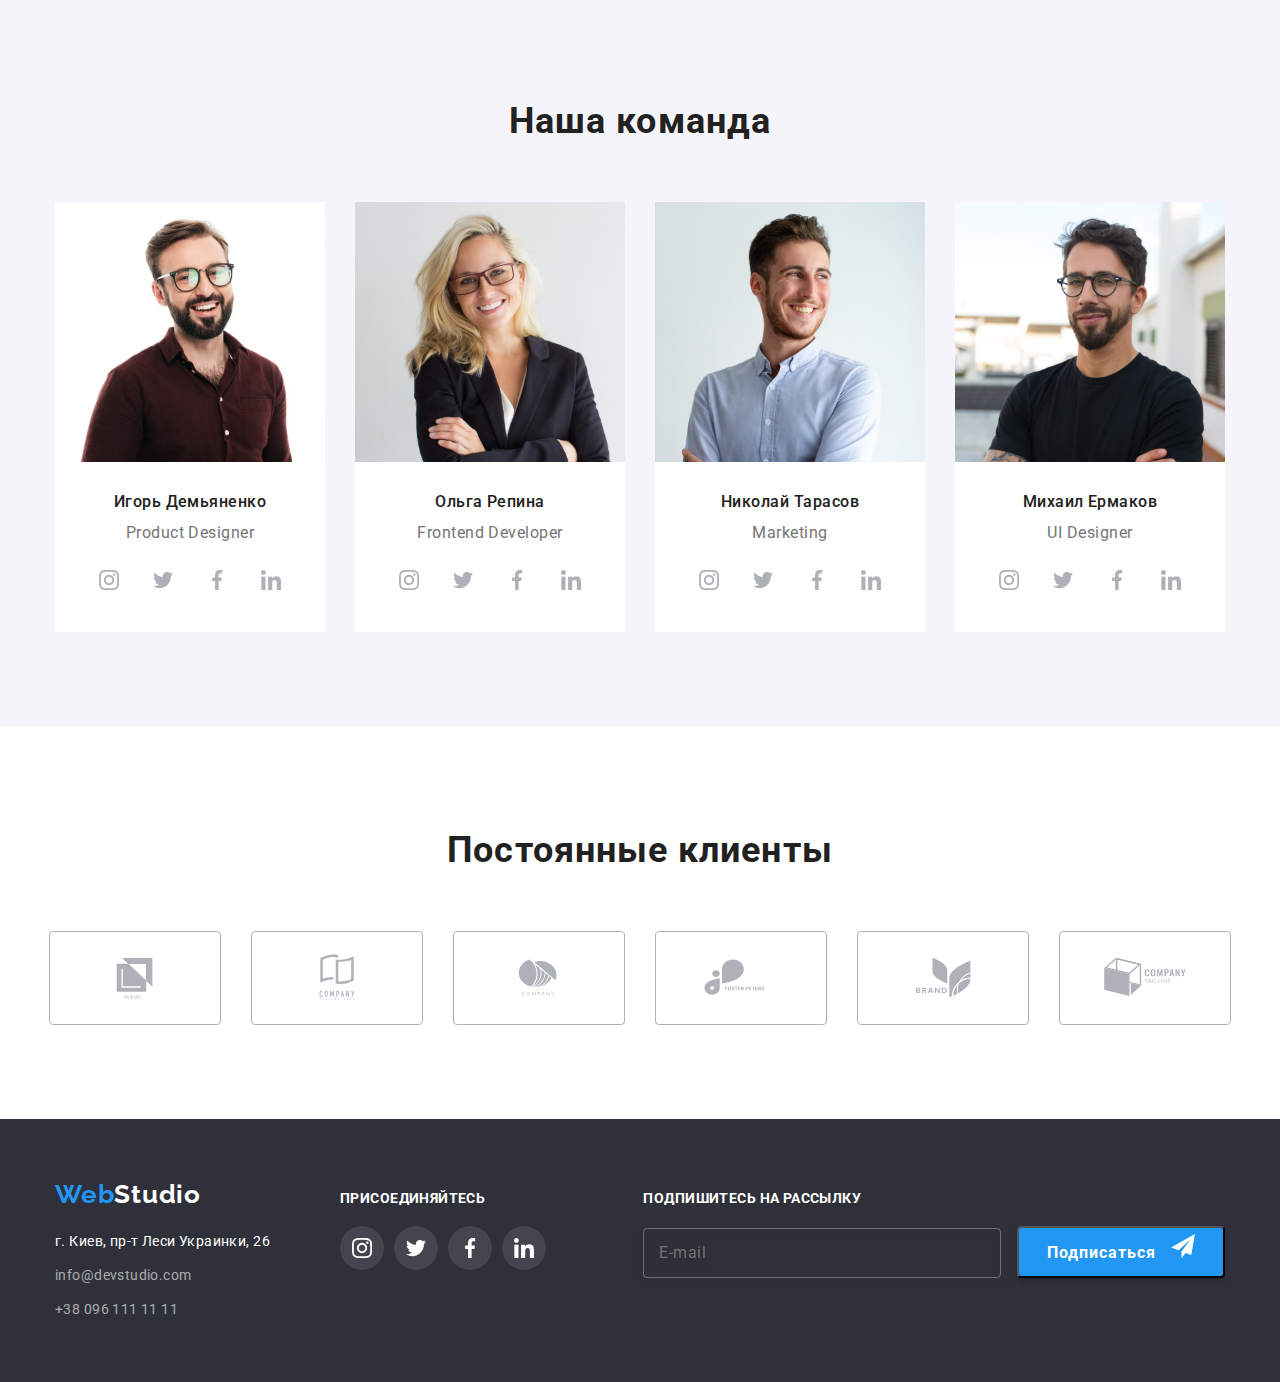
==== commit e9983c36: "add" ====
--- a/index.html
+++ b/index.html
@@ -15,39 +15,40 @@
       rel="stylesheet"
       href="https://cdn.jsdelivr.net/npm/modern-normalize@1.1.0/modern-normalize.min.css"
     />
-    <link rel="stylesheet" href="./css/styles.css" />
+    <link rel="stylesheet" href="./css/main.min.css" />
+    <!-- <link rel="stylesheet" href="./css/styles.css" /> -->
   </head>
   <body>
     <!-- header -->
-    <header class="page-header">
-      <div class="container header-container">
+    <header class="header">
+      <div class="header__container container ">
         <nav class="page-nav">
-          <a class="logo-header link" href="WebStudio./index.html" lang="en">
-            Web<span class="logo-color-header">Studio</span>
+          <a class="header__logo_link" href="WebStudio./index.html" lang="en">
+            Web<span class="header__logo_color">Studio</span>
           </a>
           <ul class="menu list">
-            <li class="menu-item">
-              <a class="menu-link link current studio" href="./index.html">Студия</a>
-            </li>
-            <li class="menu-item">
-              <a class="menu-link link" href="portfolio.html">Портфолио</a>
-            </li>
-            <li class="menu-item">
-              <a class="menu-link link" href="">Контакты</a>
+            <li class="menu__item">
+              <a class="menu__link menu__link_current   menu__link_studio link" href="./index.html">Студия</a>
+            </li>
+            <li class="menu__item">
+              <a class="menu__link link" href="portfolio.html">Портфолио</a>
+            </li>
+            <li class="menu__item">
+              <a class="menu__link link" href="">Контакты</a>
             </li>
           </ul>
         </nav>
         <ul class="menu list">
-          <li class="menu-item">
-            <a class="contact-email link" href="mailto:info@devstudio.com"
+          <li class="menu__item">
+            <a class="menu__email link" href="mailto:info@devstudio.com"
               ><svg class="social-list-icons" width="16" height="12">
                 <use href="./images/sprite.svg#icon-envelope"></use>
               </svg>
               info@devstudio.com
             </a>
           </li>
-          <li class="menu-item">
-            <a class="contact-phone-number link" href="tel:+380961111111"
+          <li class="menu__item">
+            <a class="menu__phone_number link" href="tel:+380961111111"
               ><svg class="social-list-icons" width="10px" height="16px">
                 <use href="./images/sprite.svg#icon-smartphone"></use></svg
               >+38 096 111 11 11</a
--- a/css/main.min.css
+++ b/css/main.min.css
@@ -0,0 +1 @@
+:root{--primary-font: "Roboto", sans-serif;--accent-color: #2196f3;--transition-dur-and-fun: 250ms cubic-bezier(0.4, 0, 0.2, 1)}.visually-hidden{position:absolute;width:1px;height:1px;margin:-1px;border:0;padding:0}h1,h2,h3,h4,p{margin-top:0;margin-bottom:0}ul,ol{margin-top:0;margin-bottom:0;padding-left:0}img{display:block}button{cursor:pointer}.list{list-style:none}.link{text-decoration:none}body{font-family:var(--primary-font)}.section{padding-top:94px;padding-bottom:94px}.container{width:1200px;margin-left:auto;margin-right:auto;padding-left:15px;padding-right:15px}.modal-btn{padding-top:8px;padding-bottom:8px;padding-right:37px;padding-left:37px;font-weight:700;font-size:16px;line-height:1.87;color:#fff;background:var(--accent-color);font-family:inherit;letter-spacing:.06em;border-radius:4px;margin-top:30px;transition:var(--transition-dur-and-fun);border:none}.modal-btn:hover,.modal-btn:focus{background-color:#188ce8;box-shadow:0px 4px 4px rgba(0,0,0,.15);border-radius:4px;transition:var(--transition-dur-and-fun)}.header{padding-bottom:24px;padding-top:24px;border-bottom:1px solid #ececec}.header__container{display:flex;align-items:center}.page-nav{display:flex;align-items:center}.header__logo_link{font-family:"Raleway",sans-serif;font-weight:700;font-size:26px;line-height:1.19;letter-spacing:.03em;color:var(--accent-color);text-decoration:none;margin-right:93px}.header__logo_color{color:#000}.menu{display:flex;align-items:center;margin-left:auto}.menu-link.current{color:var(--accent-color)}.menu__item:not(:last-child){margin-right:50px;align-items:center}.menu__link{position:relative;font-weight:500;font-size:14px;line-height:1.14;letter-spacing:.02em;color:#212121;transition:color var(--transition-dur-and-fun)}.menu__link:hover,.menu__link:focus{color:var(--accent-color);transition:color var(--transition-dur-and-fun)}.current{color:var(--accent-color)}.menu__email{display:flex;align-items:center;font-size:14px;line-height:1.14;letter-spacing:.02em;color:#757575;transition:color var(--transition-dur-and-fun)}.menu__email:hover,.menu__email:focus{color:var(--accent-color)}.menu__phone_number{font-size:14px;line-height:1.14;letter-spacing:.02em;color:#757575;padding-right:15px;transition:color var(--transition-dur-and-fun)}.menu__phone_number:hover,.menu__phone_number:focus{color:var(--accent-color);transition:color var(--transition-dur-and-fun)}.social-list-icons{align-items:center;margin-right:10px;fill:currentColor;transition:color var(--transition-dur-and-fun)}.social-list-icons:hover,.social-list-icons:focus{fill:var(--accent-color);transition:color var(--transition-dur-and-fun)}.social-list-item{width:44px;height:44px}.menu__link_studio::after{display:block;width:48px;height:4px;background-color:#2196f3;border-radius:2px;content:"";position:absolute;bottom:-28px}.hero-title{font-weight:900;font-size:44px;line-height:1.36;letter-spacing:.06em;text-transform:uppercase;color:#fff;margin-left:auto;margin-right:auto;width:691px}.color-hero{background:#2f303a}.hero-section{padding-top:200px;padding-bottom:200px;text-align:center;background-image:linear-gradient(rgba(47, 48, 58, 0.4), rgba(47, 48, 58, 0.4)),url(../images/header-image/header-img.jpg);background-size:cover;background-color:#c4c4c4;max-width:1600px;margin:0 auto}.visually-hidden{position:absolute;width:1px;height:1px;margin:-1px;border:0;padding:0;white-space:nowrap;clip-path:inset(100%);clip:rect(0 0 0 0);overflow:hidden}.list-advantages{margin:0;padding:0;list-style:none;gap:30px}.icon-advantage-container{display:flex;align-items:center;justify-content:center;border-radius:4px;height:120px;margin-bottom:25px;background:#f5f4fa}.icon-advantage{width:70px;height:70px}.advantages-description{width:270px}.emoloyees-section{padding-top:94px;padding-bottom:94px}.subtitle{font-weight:700;font-size:14px;line-height:1.14;letter-spacing:.03em;text-transform:uppercase;color:#212121;margin-bottom:10px}.subtitle-text{line-height:1.71;color:#757575}.list{justify-content:center;display:flex}.what-we-do{padding-top:0}.business-subheading{text-align:center;margin-bottom:50px;font-size:36px;line-height:1.17;text-align:center;letter-spacing:.03em;color:#212121}.do-list{justify-content:center;display:flex;gap:30px;list-style:none}.team-section{background-color:#f5f4fa}.team-container{width:1200px;margin-left:auto;margin-right:auto;padding-left:15px;padding-right:15px;background:#f5f4fa}.employees-title{font-size:36px;line-height:1.7;text-align:center;letter-spacing:.03em;color:#212121;margin-bottom:50px;text-align:center;margin-bottom:50px}.employees-list{list-style:none;display:flex;flex-wrap:wrap;gap:30px}.employees-card{flex-basis:calc((100% - 90px)/4)}.empolyees-card-description{padding-top:30px;padding-bottom:30px;text-align:center;background-color:#fff}.names{font-weight:500;font-size:16px;line-height:1.19;letter-spacing:.03em;color:#212121;margin-bottom:12px}.position{line-height:1.19;letter-spacing:.03em;color:#757575;margin-bottom:16px}.social-list{display:flex;justify-content:center;gap:10px;list-style:none}.social-list-link{display:flex;align-items:center;justify-content:center;width:100%;height:100%;border-radius:50%;background-color:#fff;transition:background-color var(--transition-dur-and-fun)}.social-list-link:hover,.social-list-link:focus{background-color:#2196f3}.social-list-linkhover .social-list-icon,.social-list-linkfocus .social-list-icon{fill:#fff;cursor:pointer}.social-list-icon{fill:#afb1b8;transition:fill var(--transition-dur-and-fun)}.constant-clients{padding-top:94px;padding-bottom:94px}.constant-client-list{display:flex;justify-content:center;list-style:none}.client-list-icon{width:170px;height:92px;transition:fill var(--transition-dur-and-fun)}.client-list-link{display:flex;justify-content:center;align-items:center;border:1px solid #afb1b8;border-radius:4px;fill:#afb1b8;transition:border-color var(--transition-dur-and-fun)}.client-list-link:hover .client-list-icon,.client-list-link:focus .client-list-icon{fill:#2196f3;cursor:pointer;transition:fill var(--transition-dur-and-fun)}.client-list-link:hover,.client-list-link:focus{border-color:#2196f3}.constant-client-item:not(:last-child){margin-right:30px}.footer-container{display:flex;align-items:baseline}.list-menu{list-style:none}.footer-menu-item:not(:last-child){margin-bottom:10px}.logo-footer{font-family:"Raleway",sans-serif;font-weight:700;font-size:26px;line-height:1.19;letter-spacing:.03em;color:var(--accent-color);text-decoration:none;margin-bottom:20px;display:block}.contacts{font-style:normal;font-size:14px;line-height:1.71;letter-spacing:.03em;color:#fff;transition:color var(--transition-dur-and-fun),background var(--transition-dur-and-fun)}.contacts:hover,.contacts:focus{color:var(--accent-color);transition:var(--transition-dur-and-fun)}.logo-color-footer{color:#fff}.contact-detail{font-style:normal;font-size:14px;line-height:1.71;letter-spacing:.03em;color:rgba(255,255,255,.6);transition:color var(--transition-dur-and-fun),background var(--transition-dur-and-fun)}.contact-detail:hover,.contact-detail:focus{color:var(--accent-color);transition:var(--transition-dur-and-fun)}.footer-color{background:#2f303a;padding-top:60px;padding-bottom:60px}.footer-social-list-container{margin-left:70px}.footer-social-list-item{list-style:none}.footer-paragraph{font-weight:700;font-size:14px;line-height:16px;letter-spacing:.03em;text-transform:uppercase;color:#fff;padding-bottom:20px}.footer-social-list{display:flex;justify-content:center;gap:10px}.footer-social-list-link{display:flex;justify-content:center;align-items:center;width:44px;height:44px;border-radius:50%;background-color:rgba(255,255,255,.1);transition:background var(--transition-dur-and-fun)}.footer-social-list-link:hover,.footer-social-list-link:focus{background-color:var(--accent-color);transition:var(--transition-dur-and-fun)}.footer-social-list-icon{fill:#fff}.footer-subscribe-to-newsletter{font-weight:700;font-size:14px;line-height:16px;letter-spacing:.03em;text-transform:uppercase;color:#fff;margin-bottom:20px}.footer-subscription-container{align-items:center;margin-left:auto;background-color:#2f303a}.footer-subscription-button{padding:10px 28px;padding-top:6px;padding-bottom:8px;background:#2196f3;box-shadow:0px 4px 4px rgba(0,0,0,.15);border-radius:4px;margin-left:12px;font-weight:700;font-size:16px;line-height:1.88;color:#fff;letter-spacing:.06em}.footer-form-input{height:50px;width:358px;padding:15px;font-weight:400;font-size:16px;line-height:1.25;letter-spacing:.03em;background-color:rgba(0,0,0,0);color:rgba(255,255,255,.6);border:1px solid rgba(255,255,255,.3);border-radius:4px;filter:drop-shadow(0px 4px 4px rgba(0, 0, 0, 0.15))}.footer-form-lable{border-radius:4px}.footer-submit-btn-icon{margin-left:10px}.menu-link{font-weight:500;font-size:14px;line-height:1.14;letter-spacing:.02em;color:#212121;position:relative}.header{padding-top:24px;border-bottom:1px solid #ececec;padding-bottom:24px}.menu__phone_number{font-weight:500;font-size:14px;line-height:1.14;letter-spacing:.02em;color:#757575;display:flex;align-items:center}.menu__email{font-weight:500;font-size:14px;line-height:1.14;letter-spacing:.02em;color:#757575;display:flex;align-items:center}.menu__link_portfolio::after{display:block;width:78px;height:4px;background-color:#2196f3;border-radius:2px;content:"";position:absolute;bottom:-28px}.social-list-icons{align-items:center;margin-right:10px;fill:currentColor}.portfolio-list-hero{margin-bottom:50px;border:none}.portfolio-menu-item:not(:last-child){margin-right:8px}.portfolio-btn{font-weight:500;font-size:16px;line-height:1.62;letter-spacing:.03em;color:#212121;font-family:inherit;padding-top:6px;padding-bottom:6px;padding-right:22px;padding-left:22px;border:none;border-radius:4px;box-shadow:0px 3px 1px rgba(0,0,0,.1);transition:color var(--transition-dur-and-fun),background var(--transition-dur-and-fun),box-shadow var(--transition-dur-and-fun)}.portfolio-btn:not(:last-child){margin-right:8px}.portfolio-btn:hover,.portfolio-btn:focus{color:#fff;background:var(--accent-color);box-shadow:0px 1px 1px rgba(0,0,0,.12),0px 4px 4px rgba(0,0,0,.06),1px 4px 6px rgba(0,0,0,.16);border-radius:4px;transition:color var(--transition-dur-and-fun),background var(--transition-dur-and-fun),box-shadow var(--transition-dur-and-fun)}.overlay{position:absolute;overflow-y:scroll;transform:translate(0, 100%);transition:transform var(--transition-dur-and-fun);left:0;top:0;font-size:18px;line-height:1.56;letter-spacing:.03em;padding-top:61px;padding-bottom:65px;padding-right:24px;padding-left:24px;width:100%;height:100%;color:#fff;background-color:rgba(33,150,243,.9)}.team-list-link-wrapper{transition:background var(--transition-dur-and-fun)}.team-list-link-wrapper:hover,.team-list-link-wrapper:focus{display:block;box-shadow:0px 1px 1px rgba(0,0,0,.12),0px 4px 4px rgba(0,0,0,.06),1px 4px 6px rgba(0,0,0,.16)}.team-list-link-wrapper:hover .overlay,.team-list-link-wrapper:focus .overlay{transform:translate(0, 0)}.portfolio-project-lists{flex-basis:calc((100% - 60px)/3);position:relative}.team-list-img-wrapper{position:relative;overflow:hidden}.portfolio-lists{display:flex;flex-wrap:wrap;gap:30px}.project-name-cards{border:1px solid #eee;border-top:none;padding-top:20px;padding-left:24px;padding-right:24px;padding-bottom:20px}.project-name{font-weight:700;font-size:18px;line-height:2;letter-spacing:.06em;color:#212121;margin-bottom:4px}.project-category{line-height:1.88;letter-spacing:.03em;color:#757575}.backdrop{position:fixed;top:0;left:0;z-index:100;width:100%;height:100%;background-color:rgba(0,0,0,.2);transition:opacity var(--transition-dur-and-fun),visibility var(--transition-dur-and-fun)}.backdrop.is-hidden{opacity:0;visibility:hidden;pointer-events:none}.modal{position:absolute;top:50%;left:50%;transform:translate(-50%, -50%);width:528px;height:581px;background-color:#fff;box-shadow:0px 1px 3px rgba(0,0,0,.12),0px 1px 1px rgba(0,0,0,.14),0px 2px 1px rgba(0,0,0,.2);border-radius:4px;padding:40px}.modal-close-btn{position:absolute;top:10px;right:10px;display:flex;justify-content:center;align-items:center;width:30px;height:30px;border-radius:50%;background-color:#fff;border:1px solid rgba(0,0,0,.1);padding:0;transition:border-color var(--transition-dur-and-fun)}.modal-close-btn:hover .modal-close-btn-icon,.modal-close-btn:focus .modal-close-btn-icon{fill:var(--accent-color)}.modal-close-btn .modal-close-btn:hover,.modal-close-btn .modal-close-btn:focus{fill:var(--accent-color);transition:fill var(--accent-color)}.button{transition:fill var(--transition-dur-and-fun);position:absolute;top:8px;right:8px;border:1px solid rgba(0,0,0,.1);background-color:#fff;border-radius:50%}.modal-window-text{font-weight:700;font-size:20px;line-height:23px;text-align:center;letter-spacing:.03em;color:#212121;margin-bottom:12px}.modal-form{display:flex;flex-direction:column}.modal-form-field{margin-bottom:10px}.modal-form-input-desc{display:block;font-size:12px;line-height:1.17;letter-spacing:.01em;color:#757575;margin-bottom:4px}.modal-form-input-wrapper{position:relative;display:block}.modal-form-input{width:100%;height:40px;border:1px solid rgba(33,33,33,.2);border-radius:4px;padding-left:42px;color:#000;transition:border-color var(--transition-dur-and-fun)}.modal-form-input:focus{border-color:var(--accent-color);outline:none}.modal-form-input-icon{position:absolute;top:50%;left:12px;transform:translateY(-50%);display:block;width:18px;height:18px;transition:fill var(--transition-dur-and-fun)}.modal-form-input:focus+.modal-form-input-icon{fill:var(--accent-color)}.modal-form-message{font-size:12px;resize:none;width:100%;height:120px;padding:12px;transition:border-color var(--transition-dur-and-fun);border-radius:4px}.modal-form-message::placeholder{color:rgba(117,117,117,.5)}.modal-form-message:focus{outline:none;border-color:var(--accent-color)}.modal-form-check-desc{display:flex;align-items:center;font-size:14px;margin-bottom:30px}.modal-form-check-desc::before{content:"";display:block;width:16px;height:15px;border:1px solid #212121;cursor:pointer;border-radius:4px;margin-right:7px}.modal-form-check:checked+.modal-form-check-desc::before::before{background-color:var(--accent-color);background-image:url(../images/modal-window/Vector.png);background-origin:border-box;background-repeat:no-repeat;background-position:center;border:none}.modal-form-check:focus+.modal-form-check-desc::before::before{outline:var(--accent-color)}.modal-form-submit{align-self:center;min-width:150px;height:50px;line-height:1.87;color:#fff;background:var(--accent-color);font-family:inherit;letter-spacing:.06em;border-radius:4px;border:none;transition:var(--transition-dur-and-fun);box-shadow:0px 4px 4px rgba(0,0,0,.15)}.modal-form-submit:focus{background-color:#188ce8;box-shadow:0px 4px 4px rgba(0,0,0,.15)}.agree-to-subscription{font-size:14px;line-height:1.71;letter-spacing:.03em;color:#757575}.accept-terms-link{font-size:14px;line-height:1.7;letter-spacing:.03em;text-decoration-line:underline;color:#2196f3}/*# sourceMappingURL=main.min.css.map */--- a/css/styles.css
+++ b/css/styles.css
@@ -233,13 +233,6 @@
 
 /* ===============  ADVANTAGES   =========== */
 
-.list-advantages {
-  margin: 0;
-  padding: 0;
-  list-style: none;
-  gap: 30px;
-}
-
 .visually-hidden {
   position: absolute;
   width: 1px;
@@ -254,6 +247,13 @@
   overflow: hidden;
 }
 
+.list-advantages {
+  margin: 0;
+  padding: 0;
+  list-style: none;
+  gap: 30px;
+}
+
 .icon-advantage-container {
   display: flex;
   align-items: center;
@@ -571,6 +571,66 @@
   background-color: var(--accent-color);
   transition: var(--transition-dur-and-fun);
 }
+
+/* <!-- ==== Subscribtion to the newsletter (footer) ==== --> */
+.footer-subscribe-to-newsletter {
+  font-weight: 700;
+  font-size: 14px;
+  line-height: 16px;
+  letter-spacing: 0.03em;
+  text-transform: uppercase;
+  color: #ffffff;
+  margin-bottom: 20px;
+}
+
+.footer-subscription-container {
+  align-items: center;
+  margin-left: auto;
+  background-color: #2f303a;
+}
+
+.footer-subscription-button {
+  padding: 10px 28px;
+  padding-top: 6px;
+  padding-bottom: 8px;
+  background: #2196f3;
+  box-shadow: 0px 4px 4px rgba(0, 0, 0, 0.15);
+  border-radius: 4px;
+  margin-left: 12px;
+  font-weight: 700;
+  font-size: 16px;
+  line-height: 1.88;
+  color: #ffffff;
+  letter-spacing: 0.06em;
+  /* display: flex;
+  align-items: center; */
+}
+
+.footer-form-input {
+  height: 50px;
+  width: 358px;
+  padding: 15px;
+  font-weight: 400;
+  font-size: 16px;
+  line-height: 1.25;
+  letter-spacing: 0.03em;
+  background-color: transparent;
+  color: rgba(255, 255, 255, 0.6);
+  border: 1px solid rgba(255, 255, 255, 0.3);
+  border-radius: 4px;
+  filter: drop-shadow(0px 4px 4px rgba(0, 0, 0, 0.15));
+}
+
+.footer-form-lable {
+  border-radius: 4px;
+}
+
+.footer-submit-btn-icon {
+  margin-left: 10px;
+}
+/* <!-- == / End of Subscribtion to the newsletter (footer)== --> */
+
+/* End of Footer */
 
 /*======== END OF DOCUMENT PAGE ========*/
 
@@ -980,61 +1040,3 @@
 }
 
 /* ====== / MODAL FORM ======= */
-
-/* <!-- ==== Subscribtion to the newsletter (footer) ==== --> */
-.footer-subscribe-to-newsletter {
-  font-weight: 700;
-  font-size: 14px;
-  line-height: 16px;
-  letter-spacing: 0.03em;
-  text-transform: uppercase;
-  color: #ffffff;
-  margin-bottom: 20px;
-}
-
-.footer-subscription-container {
-  align-items: center;
-  margin-left: auto;
-  background-color: #2f303a;
-}
-
-.footer-subscription-button {
-  padding: 10px 28px;
-  padding-top: 6px;
-  padding-bottom: 8px;
-  background: #2196f3;
-  box-shadow: 0px 4px 4px rgba(0, 0, 0, 0.15);
-  border-radius: 4px;
-  margin-left: 12px;
-  font-weight: 700;
-  font-size: 16px;
-  line-height: 1.88;
-  color: #ffffff;
-  letter-spacing: 0.06em;
-  /* display: flex;
-  align-items: center; */
-}
-
-.footer-form-input {
-  height: 50px;
-  width: 358px;
-  padding: 15px;
-  font-weight: 400;
-  font-size: 16px;
-  line-height: 1.25;
-  letter-spacing: 0.03em;
-  background-color: transparent;
-  color: rgba(255, 255, 255, 0.6);
-  border: 1px solid rgba(255, 255, 255, 0.3);
-  border-radius: 4px;
-  filter: drop-shadow(0px 4px 4px rgba(0, 0, 0, 0.15));
-}
-
-.footer-form-lable {
-  border-radius: 4px;
-}
-
-.footer-submit-btn-icon {
-  margin-left: 10px;
-}
-/* <!-- ==== / End of Subscribtion to the newsletter (footer)==== --> */
